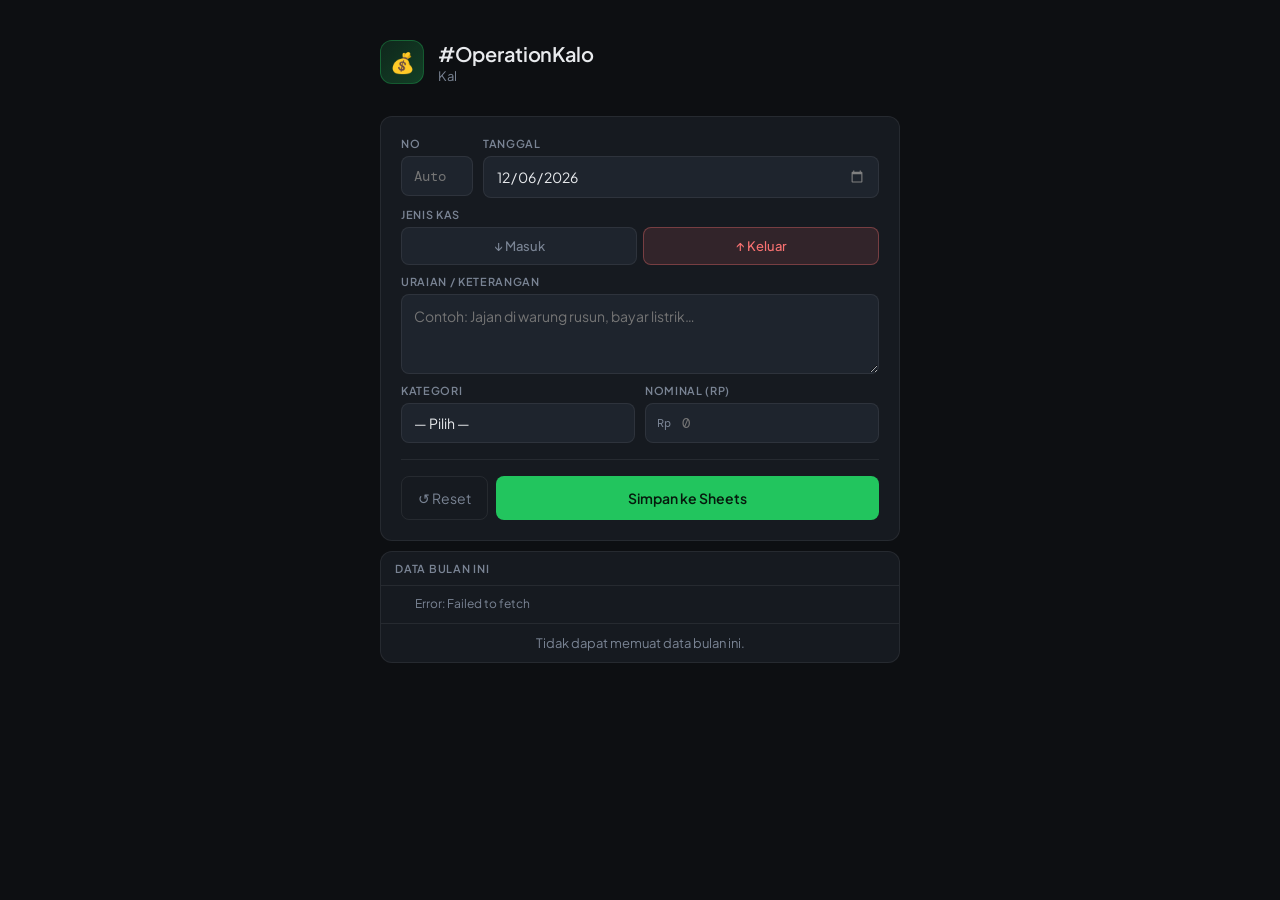
==== index.html @ b296a301 "sembunyikan fields dan ganti waktu jadi GMT+7" ====
<!DOCTYPE html>
<html lang="id">
<head>
<meta charset="UTF-8" />
<meta name="viewport" content="width=device-width, initial-scale=1.0" />
<title>Kas Harian — Input</title>
<link rel="preconnect" href="https://fonts.googleapis.com" />
<link href="https://fonts.googleapis.com/css2?family=Plus+Jakarta+Sans:wght@400;500;600&family=DM+Mono:wght@400;500&display=swap" rel="stylesheet" />
<style>
  :root {
    --bg: #0d0f12;
    --surface: #161a20;
    --surface2: #1e242d;
    --border: rgba(255,255,255,0.07);
    --border-hover: rgba(255,255,255,0.14);
    --text: #e8eaed;
    --muted: #7a8494;
    --accent-green: #22c55e;
    --accent-green-dim: rgba(34,197,94,0.12);
    --accent-red: #f87171;
    --accent-red-dim: rgba(248,113,113,0.12);
    --accent-blue: #60a5fa;
    --radius: 12px;
    --radius-sm: 8px;
  }

  *, *::before, *::after { box-sizing: border-box; margin: 0; padding: 0; }

  body {
    background: var(--bg);
    color: var(--text);
    font-family: 'Plus Jakarta Sans', sans-serif;
    min-height: 100vh;
    display: flex;
    justify-content: center;
    padding: 2rem 1rem 4rem;
  }

  .page {
    width: 100%;
    max-width: 520px;
  }

  /* Header */
  .app-header {
    display: flex;
    align-items: center;
    gap: 14px;
    margin-bottom: 2rem;
    padding-top: 0.5rem;
  }
  .app-logo {
    width: 44px; height: 44px;
    background: linear-gradient(135deg, #22c55e22, #22c55e44);
    border: 1px solid rgba(34,197,94,0.3);
    border-radius: 12px;
    display: flex; align-items: center; justify-content: center;
    font-size: 20px;
  }
  .app-title { font-size: 20px; font-weight: 600; letter-spacing: -0.3px; }
  .app-sub { font-size: 13px; color: var(--muted); margin-top: 2px; }

  /* Card */
  .card {
    background: var(--surface);
    border: 1px solid var(--border);
    border-radius: var(--radius);
    padding: 1.25rem;
    margin-bottom: 10px;
    transition: border-color 0.2s;
  }
  .card:hover { border-color: var(--border-hover); }

  .url-config {
    display: none;
  }

  /* URL bar */
  .url-row {
    display: flex;
    align-items: center;
    gap: 10px;
  }
  .url-icon { font-size: 16px; opacity: 0.4; flex-shrink: 0; }
  .url-input {
    flex: 1;
    background: transparent;
    border: none;
    outline: none;
    color: var(--muted);
    font-family: 'DM Mono', monospace;
    font-size: 11.5px;
    min-width: 0;
  }
  .url-input::placeholder { color: #3d4755; }
  .url-input:focus { color: var(--text); }
  .btn-sm {
    padding: 5px 12px;
    border: 1px solid var(--border-hover);
    background: transparent;
    color: var(--muted);
    border-radius: 6px;
    font-size: 12px;
    font-family: 'Plus Jakarta Sans', sans-serif;
    cursor: pointer;
    transition: all 0.15s;
    flex-shrink: 0;
  }
  .btn-sm:hover { background: var(--surface2); color: var(--text); }

  /* Section label */
  .section-label {
    font-size: 10.5px;
    font-weight: 600;
    letter-spacing: 0.08em;
    text-transform: uppercase;
    color: var(--muted);
    margin-bottom: 10px;
  }

  /* Grid */
  .grid-top { display: grid; grid-template-columns: 72px 1fr; gap: 10px; margin-bottom: 10px; }
  .grid-2 { display: grid; grid-template-columns: 1fr 1fr; gap: 10px; margin-bottom: 10px; }

  /* Field */
  .field { display: flex; flex-direction: column; gap: 6px; }
  .field-label {
    font-size: 11px;
    font-weight: 600;
    letter-spacing: 0.06em;
    text-transform: uppercase;
    color: var(--muted);
  }

  input[type="text"],
  input[type="date"],
  input[type="number"],
  select, textarea {
    background: var(--surface2);
    border: 1px solid var(--border);
    border-radius: var(--radius-sm);
    color: var(--text);
    font-family: 'Plus Jakarta Sans', sans-serif;
    font-size: 14px;
    padding: 10px 12px;
    outline: none;
    width: 100%;
    transition: border-color 0.15s, box-shadow 0.15s;
    -webkit-appearance: none;
  }
  input:focus, select:focus, textarea:focus {
    border-color: rgba(34,197,94,0.4);
    box-shadow: 0 0 0 3px rgba(34,197,94,0.08);
  }
  input[type="date"]::-webkit-calendar-picker-indicator { filter: invert(0.5); cursor: pointer; }
  input[type="number"] { font-family: 'DM Mono', monospace; }
  select { cursor: pointer; }
  select option { background: #1e242d; }
  textarea { resize: vertical; min-height: 80px; line-height: 1.6; }

  /* Nominal prefix */
  .nominal-wrap { position: relative; }
  .nominal-prefix {
    position: absolute;
    left: 12px; top: 50%;
    transform: translateY(-50%);
    font-family: 'DM Mono', monospace;
    font-size: 12px;
    color: var(--muted);
    pointer-events: none;
  }
  .nominal-wrap input { padding-left: 36px; }

  /* Type toggle */
  .type-toggle { display: grid; grid-template-columns: 1fr 1fr; gap: 6px; }
  .type-btn {
    padding: 10px 8px;
    border: 1px solid var(--border);
    border-radius: var(--radius-sm);
    background: var(--surface2);
    color: var(--muted);
    font-size: 13px;
    font-weight: 500;
    font-family: 'Plus Jakarta Sans', sans-serif;
    cursor: pointer;
    text-align: center;
    transition: all 0.15s;
    display: flex; align-items: center; justify-content: center; gap: 6px;
  }
  .type-btn:hover { border-color: var(--border-hover); color: var(--text); }
  .type-btn.masuk.active {
    background: var(--accent-green-dim);
    border-color: rgba(34,197,94,0.35);
    color: var(--accent-green);
  }
  .type-btn.keluar.active {
    background: var(--accent-red-dim);
    border-color: rgba(248,113,113,0.35);
    color: var(--accent-red);
  }

  /* Divider */
  .divider { border: none; border-top: 1px solid var(--border); margin: 1rem 0; }

  /* Button row */
  .btn-row { display: flex; gap: 8px; }
  .btn-reset {
    padding: 12px 16px;
    border: 1px solid var(--border);
    background: transparent;
    color: var(--muted);
    border-radius: var(--radius-sm);
    font-size: 14px;
    font-family: 'Plus Jakarta Sans', sans-serif;
    cursor: pointer;
    transition: all 0.15s;
  }
  .btn-reset:hover { border-color: var(--border-hover); color: var(--text); background: var(--surface2); }

  .btn-primary {
    flex: 1;
    padding: 12px;
    background: var(--accent-green);
    border: none;
    border-radius: var(--radius-sm);
    color: #061a0d;
    font-size: 14px;
    font-weight: 600;
    font-family: 'Plus Jakarta Sans', sans-serif;
    cursor: pointer;
    display: flex; align-items: center; justify-content: center; gap: 8px;
    transition: opacity 0.15s, transform 0.1s;
  }
  .btn-primary:hover { opacity: 0.88; }
  .btn-primary:active { transform: scale(0.98); }
  .btn-primary:disabled { opacity: 0.35; cursor: not-allowed; }

  /* Spinner */
  .spinner {
    width: 15px; height: 15px;
    border: 2px solid rgba(6,26,13,0.3);
    border-top-color: #061a0d;
    border-radius: 50%;
    animation: spin 0.7s linear infinite;
    display: none;
  }
  .month-loader {
    width: 12px; height: 12px;
    border: 2px solid rgba(255,255,255,0.25);
    border-top-color: var(--text);
    border-radius: 50%;
    animation: spin 0.7s linear infinite;
    visibility: hidden;
    margin-right: 8px;
    flex-shrink: 0;
  }
  @keyframes spin { to { transform: rotate(360deg); } }

  /* Recent */
  .recent-card {
    background: var(--surface);
    border: 1px solid var(--border);
    border-radius: var(--radius);
    overflow: hidden;
    margin-top: 0;
    margin-bottom: 10px;
  }
  .recent-header {
    padding: 10px 14px;
    border-bottom: 1px solid var(--border);
    font-size: 11px;
    font-weight: 600;
    letter-spacing: 0.07em;
    text-transform: uppercase;
    color: var(--muted);
  }
  .recent-item {
    display: flex;
    align-items: center;
    gap: 10px;
    padding: 11px 14px;
    border-bottom: 1px solid var(--border);
    font-size: 13px;
    transition: background 0.1s;
    animation: fadeIn 0.3s ease;
  }
  .recent-item:last-child { border-bottom: none; }
  .recent-item:hover { background: var(--surface2); }
  @keyframes fadeIn { from { opacity: 0; transform: translateY(-4px); } to { opacity: 1; transform: translateY(0); } }
  .badge {
    font-size: 10.5px;
    font-weight: 600;
    padding: 3px 8px;
    border-radius: 20px;
    flex-shrink: 0;
    font-family: 'DM Mono', monospace;
  }
  .badge-masuk { background: var(--accent-green-dim); color: var(--accent-green); }
  .badge-keluar { background: var(--accent-red-dim); color: var(--accent-red); }
  .recent-uraian { flex: 1; color: var(--text); white-space: nowrap; overflow: hidden; text-overflow: ellipsis; }
  .recent-date { color: var(--muted); font-size: 11px; font-family: 'DM Mono', monospace; flex-shrink: 0; }
  .recent-nominal { font-family: 'DM Mono', monospace; font-size: 13px; font-weight: 500; flex-shrink: 0; }
  .nominal-masuk { color: var(--accent-green); }
  .nominal-keluar { color: var(--accent-red); }

  /* Toast */
  .toast {
    position: fixed;
    bottom: 24px; left: 50%;
    transform: translateX(-50%) translateY(16px);
    padding: 10px 18px;
    border-radius: 30px;
    font-size: 13px;
    font-weight: 500;
    opacity: 0;
    pointer-events: none;
    transition: all 0.25s cubic-bezier(0.34, 1.56, 0.64, 1);
    white-space: nowrap;
    z-index: 999;
  }
  .toast.show { opacity: 1; transform: translateX(-50%) translateY(0); }
  .toast.success { background: var(--accent-green); color: #061a0d; }
  .toast.error { background: var(--accent-red); color: #fff; }

  /* Status dot */
  .status-dot {
    width: 7px; height: 7px;
    border-radius: 50%;
    background: var(--muted);
    flex-shrink: 0;
    transition: background 0.3s;
  }
  .status-dot.connected { background: var(--accent-green); box-shadow: 0 0 6px rgba(34,197,94,0.5); }
</style>
</head>
<body>
<div class="page">

  <div class="app-header">
    <div class="app-logo">💰</div>
    <div>
      <div class="app-title">#OperationKalo</div>
      <div class="app-sub">Kal</div>
    </div>
  </div>

  <!-- URL Config -->
  <div class="card url-config">
    <div class="url-row">
      <div class="status-dot" id="statusDot"></div>
      <input type="text" id="scriptUrl" class="url-input"
        placeholder="Paste Apps Script URL di sini…"
        oninput="onUrlChange()" />
      <button class="btn-sm" onclick="saveUrl()">Simpan</button>
    </div>
  </div>

  <!-- Form Card -->
  <div class="card">

    <div class="grid-top">
      <div class="field">
        <div class="field-label">No</div>
        <input type="number" id="fNo" placeholder="Auto" style="text-align:center; padding-left:8px; padding-right:8px;" />
      </div>
      <div class="field">
        <div class="field-label">Tanggal</div>
        <input type="date" id="fTanggal" onblur="validateTanggal()" />
      </div>
    </div>

    <div class="field" style="margin-bottom:10px;">
      <div class="field-label">Jenis Kas</div>
      <div class="type-toggle">
        <div class="type-btn masuk active" id="btnMasuk" onclick="setType('masuk')">
          ↓ Masuk
        </div>
        <div class="type-btn keluar" id="btnKeluar" onclick="setType('keluar')">
          ↑ Keluar
        </div>
      </div>
    </div>

    <div class="field" style="margin-bottom:10px;">
      <div class="field-label">Uraian / Keterangan</div>
      <textarea id="fUraian" placeholder="Contoh: Jajan di warung rusun, bayar listrik…"></textarea>
    </div>

    <div class="grid-2">
      <div class="field">
        <div class="field-label">Kategori</div>
        <select id="fJenis">
          <option value="">— Pilih —</option>
          <option>Biaya Administrasi Bank</option>
          <option>Groceries</option>
          <option>Hiburan</option>
          <option>Keluarga</option>
          <option>Liburan</option>
          <option>Makanan dan Minuman</option>
          <option>Pendapatan</option>
          <option>Skincare dan Makeup</option>
          <option>Tabungan</option>
          <option>Tagihan dan Pulsa</option>
          <option>Transportasi dan Perjalanan</option>
          <option>Lain-lain</option>
        </select>
      </div>
      <div class="field">
        <div class="field-label">Nominal (Rp)</div>
        <div class="nominal-wrap">
          <span class="nominal-prefix">Rp</span>
          <input type="number" id="fNominal" placeholder="0" min="0" />
        </div>
      </div>
    </div>

    <hr class="divider" />

    <div class="btn-row">
      <button class="btn-reset" onclick="resetForm()">↺ Reset</button>
      <button class="btn-primary" id="btnSubmit" onclick="submitData()">
        <div class="spinner" id="spinner"></div>
        <span id="btnLabel">Simpan ke Sheets</span>
      </button>
    </div>
  </div>

  <!-- Recent -->
  <div class="recent-card" id="recentSection" style="display:none;">
    <div class="recent-header">Baru ditambahkan</div>
    <div id="recentList"></div>
  </div>

  <div class="recent-card" id="monthSection" style="display:none;">
    <div class="recent-header">Data Bulan Ini</div>
    <div id="monthSummary"></div>
    <div id="monthDebug" style="display:flex; align-items:center; padding: 10px 14px; color: var(--muted); font-size: 12px; line-height: 1.4;
      border-bottom: 1px solid var(--border);">
      <span id="monthLoader" class="month-loader"></span>
      <span id="monthDebugText">Memuat...</span>
    </div>
    <div id="monthList"></div>
  </div>

</div>

<div class="toast" id="toast"></div>

<script>
  let currentType = 'keluar';
  let recentItems = [];

  // Init
  function getTodayInGMT7() {
    const now = new Date();
    const utc = now.getTime() + now.getTimezoneOffset() * 60000;
    const gmt7 = new Date(utc + 7 * 60 * 60 * 1000);
    return gmt7.toISOString().split('T')[0];
  }

  const today = getTodayInGMT7();
  document.getElementById('fTanggal').value = today;

  const defaultUrl = 'https://script.google.com/macros/s/AKfycbyU1YyauBT9WxBYH2cIHqBIk_B0XXBSy7B6EfO1a0asAMZH-TG2OiddsCNJm5M3u5-5/exec';
  const savedUrl = localStorage.getItem('kas_script_url') || defaultUrl;
  document.getElementById('scriptUrl').value = savedUrl;
  document.getElementById('statusDot').classList.add('connected');
  document.getElementById('fTanggal').max = today;
  setType(currentType);
  loadMonthlyData();

  function onUrlChange() {
    const v = document.getElementById('scriptUrl').value.trim();
    document.getElementById('statusDot').classList.toggle('connected', v.length > 10);
  }

  function validateTanggal() {
    const tanggalInput = document.getElementById('fTanggal');
    if (tanggalInput.value > today) {
      showToast('Tanggal tidak boleh lebih dari hari ini', 'error');
      tanggalInput.value = today;
      return false;
    }
    return true;
  }

  function saveUrl() {
    const url = document.getElementById('scriptUrl').value.trim();
    if (url) {
      localStorage.setItem('kas_script_url', url);
      showToast('URL tersimpan ✓', 'success');
      loadMonthlyData();
    } else {
      showToast('URL kosong!', 'error');
    }
  }

  function setType(t) {
    currentType = t;
    document.getElementById('btnMasuk').classList.toggle('active', t === 'masuk');
    document.getElementById('btnKeluar').classList.toggle('active', t === 'keluar');
  }

  function resetForm() {
    document.getElementById('fNo').value = '';
    document.getElementById('fTanggal').value = today;
    document.getElementById('fUraian').value = '';
    document.getElementById('fJenis').value = '';
    document.getElementById('fNominal').value = '';
    setType('keluar');
  }

  function formatRp(n) {
    return 'Rp\u00A0' + Number(n).toLocaleString('id-ID');
  }

  function showToast(msg, type) {
    const t = document.getElementById('toast');
    t.textContent = msg;
    t.className = 'toast ' + type + ' show';
    setTimeout(() => t.className = 'toast', 3000);
  }

  function addRecent(data) {
    recentItems.unshift(data);
    if (recentItems.length > 5) recentItems.pop();
    const sec = document.getElementById('recentSection');
    sec.style.display = 'block';
    document.getElementById('recentList').innerHTML = recentItems.map(d => `
      <div class="recent-item">
        <span class="badge ${d.type === 'masuk' ? 'badge-masuk' : 'badge-keluar'}">${d.type === 'masuk' ? '↓ MASUK' : '↑ KELUAR'}</span>
        <span class="recent-uraian">${d.uraian}</span>
        <span class="recent-date">${d.tanggal}</span>
        <span class="recent-nominal ${d.type === 'masuk' ? 'nominal-masuk' : 'nominal-keluar'}">${formatRp(d.nominal)}</span>
      </div>
    `).join('');
  }

  function parseIsoDate(value) {
    const d = new Date(value);
    return Number.isNaN(d.getTime()) ? null : d;
  }

  function isCurrentMonth(value) {
    const d = parseIsoDate(value);
    if (!d) return false;
    const now = new Date();
    return d.getFullYear() === now.getFullYear() && d.getMonth() === now.getMonth();
  }

  function renderMonthlyData(items) {
    const section = document.getElementById('monthSection');
    const list = document.getElementById('monthList');
    const summary = document.getElementById('monthSummary');

    section.style.display = 'block';
    if (!items.length) {
      summary.innerHTML = '';
      list.innerHTML = '<div class="recent-item" style="justify-content:center;color:var(--muted);">Tidak ada data bulan ini.</div>';
      setMonthLoading(false, 'Tidak ada data bulan ini');
      return;
    }

    const masukTotal = items.reduce((sum, item) => sum + Number(item.masuk || (item.type === 'masuk' ? item.nominal : 0) || 0), 0);
    const keluarTotal = items.reduce((sum, item) => sum + Number(item.keluar || (item.type === 'keluar' ? item.nominal : 0) || 0), 0);

    summary.innerHTML = `
      <div class="recent-item" style="justify-content:space-between;gap:10px;font-weight:600;">
        <span>${items.length} catatan bulan ini</span>
        <span>${formatRp(masukTotal)} / ${formatRp(keluarTotal)}</span>
      </div>
    `;

    list.innerHTML = items.map(row => `
      <div class="recent-item">
        <span class="recent-date">${row.tanggal || '-'}</span>
        <span class="badge ${row.type === 'masuk' ? 'badge-masuk' : 'badge-keluar'}">
          ${row.jenis || (row.type === 'masuk' ? '↓ MASUK' : '↑ KELUAR')}
        </span>
        <span class="recent-uraian">${row.uraian || '-'}</span>
        <span class="recent-nominal ${row.type === 'masuk' ? 'nominal-masuk' : 'nominal-keluar'}">
          ${formatRp(row.nominal || row.masuk || row.keluar || 0)}
        </span>
      </div>
    `).join('');
  }

  function setMonthLoading(isLoading, message = 'Memuat...') {
    const section = document.getElementById('monthSection');
    const loader = document.getElementById('monthLoader');
    const debugText = document.getElementById('monthDebugText');
    section.style.display = 'block';
    loader.style.visibility = isLoading ? 'visible' : 'hidden';
    debugText.textContent = message;
  }

  async function loadMonthlyData() {
    const scriptUrl = document.getElementById('scriptUrl').value.trim();
    if (!scriptUrl) return;

    setMonthLoading(true, 'Memuat data bulan ini...');
    try {
      const res = await fetch(scriptUrl, {
        method: 'GET',
        headers: { 'Accept': 'application/json' }
      });

      if (!res.ok) {
        throw new Error(`HTTP ${res.status}`);
      }

      const json = await res.json();
      const data = Array.isArray(json.data) ? json.data : [];
      setMonthLoading(false, `Response status=${json.status} rows=${data.length}`);
      if (json.status !== 'ok') {
        throw new Error(json.message || 'Data bulan ini tidak tersedia');
      }

      const monthly = data.map(item => ({
        uraian: item.uraian || item.keterangan || item.Uraian || '',
        tanggal: item.tanggal || item.date || item.Tanggal || '',
        jenis: item.jenis || item.Jenis || item.kategori || item.Kategori || item.category || item.Category || '',
        type: item.masuk && Number(item.masuk) > 0 ? 'masuk' : 'keluar',
        nominal: item.masuk || item.keluar || item.total || item.nominal || 0,
        masuk: item.masuk || 0,
        keluar: item.keluar || 0,
      }));

      renderMonthlyData(monthly);
    } catch (e) {
      console.warn('Gagal memuat data bulan ini', e);
      const section = document.getElementById('monthSection');
      const list = document.getElementById('monthList');
      const summary = document.getElementById('monthSummary');
      section.style.display = 'block';
      summary.innerHTML = '';
      setMonthLoading(false, `Error: ${e.message}`);
      list.innerHTML = '<div class="recent-item" style="justify-content:center;color:var(--muted);">Tidak dapat memuat data bulan ini.</div>';
    }
  }

  async function submitData() {
    const scriptUrl = document.getElementById('scriptUrl').value.trim();
    const no = document.getElementById('fNo').value.trim();
    const tanggal = document.getElementById('fTanggal').value;
    const uraian = document.getElementById('fUraian').value.trim();
    const jenis = document.getElementById('fJenis').value;
    const nominal = document.getElementById('fNominal').value;

    if (!tanggal || !uraian || !jenis || !nominal) {
      showToast('Lengkapi semua field dulu!', 'error'); return;
    }
    if (!validateTanggal()) {
      return;
    }
    if (!scriptUrl) {
      showToast('Isi URL Apps Script dulu', 'error'); return;
    }

    const btn = document.getElementById('btnSubmit');
    const lbl = document.getElementById('btnLabel');
    const spin = document.getElementById('spinner');
    btn.disabled = true;
    lbl.textContent = 'Menyimpan…';
    spin.style.display = 'block';

    const payload = {
      no: no || 'auto', tanggal, uraian, jenis,
      type: currentType,
      masuk: currentType === 'masuk' ? nominal : '',
      keluar: currentType === 'keluar' ? nominal : '',
      nominal
    };

    try {
      const res = await fetch(scriptUrl, {
        method: 'POST',
        headers: { 'Accept': 'application/json' },
        body: JSON.stringify(payload)
      });
      if (!res.ok) {
        const text = await res.text();
        throw new Error(`HTTP ${res.status}: ${text}`);
      }
      const json = await res.json();
      if (json.status === 'ok') {
        showToast('Tersimpan ke Google Sheets ✓', 'success');
        addRecent({ tanggal, uraian, type: currentType, nominal });
        resetForm();
        loadMonthlyData();
      } else {
        showToast('Gagal: ' + (json.message || 'Error'), 'error');
      }
    } catch(e) {
      console.warn('Submit failed', e);
      showToast('Koneksi gagal — cek URL & CORS', 'error');
    }

    btn.disabled = false;
    lbl.textContent = 'Simpan ke Sheets';
    spin.style.display = 'none';
  }

// Load otomatis saat halaman dibuka
window.addEventListener('load', () => {
  setTimeout(loadMonthlyData, 500);
});
</script>
</body>
</html>
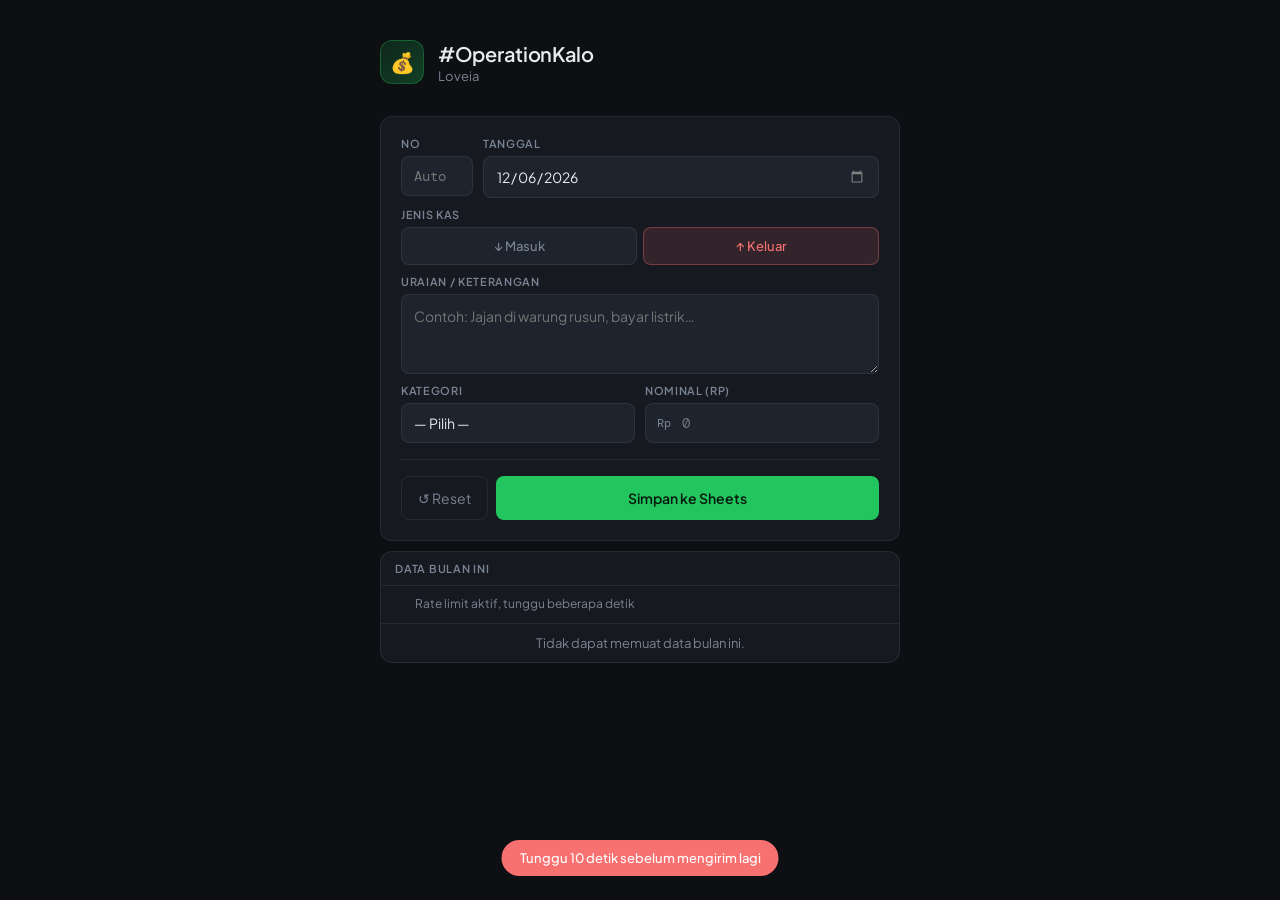
==== commit 6aab583a: "rate limit dan ganti nama" ====
--- a/index.html
+++ b/index.html
@@ -340,7 +340,7 @@
     <div class="app-logo">💰</div>
     <div>
       <div class="app-title">#OperationKalo</div>
-      <div class="app-sub">Kal</div>
+      <div class="app-sub">Loveia</div>
     </div>
   </div>
 
@@ -449,6 +449,19 @@
 <script>
   let currentType = 'keluar';
   let recentItems = [];
+  let lastRequestTimestamp = 0;
+  const REQUEST_INTERVAL_MS = 10000; // 1 request per 10 detik
+
+  function canSendRequest() {
+    const now = Date.now();
+    if (now - lastRequestTimestamp < REQUEST_INTERVAL_MS) {
+      const remainingSeconds = Math.ceil((REQUEST_INTERVAL_MS - (now - lastRequestTimestamp)) / 1000);
+      showToast(`Tunggu ${remainingSeconds} detik sebelum mengirim lagi`, 'error');
+      return false;
+    }
+    lastRequestTimestamp = now;
+    return true;
+  }
 
   // Init
   function getTodayInGMT7() {
@@ -461,7 +474,7 @@
   const today = getTodayInGMT7();
   document.getElementById('fTanggal').value = today;
 
-  const defaultUrl = 'https://script.google.com/macros/s/AKfycbyU1YyauBT9WxBYH2cIHqBIk_B0XXBSy7B6EfO1a0asAMZH-TG2OiddsCNJm5M3u5-5/exec';
+  const defaultUrl = 'https://script.google.com/macros/s/AKfycbxJrGMd9oJe8ZX2hiZc4UQ3CN1Z8rT0RYM3Ek5l9Ld326BeuhfG-99PKY9Dw8AGXQWM/exec';
   const savedUrl = localStorage.getItem('kas_script_url') || defaultUrl;
   document.getElementById('scriptUrl').value = savedUrl;
   document.getElementById('statusDot').classList.add('connected');
@@ -597,6 +610,10 @@
   async function loadMonthlyData() {
     const scriptUrl = document.getElementById('scriptUrl').value.trim();
     if (!scriptUrl) return;
+    if (!canSendRequest()) {
+      setMonthLoading(false, 'Rate limit aktif, tunggu beberapa detik');
+      return;
+    }
 
     setMonthLoading(true, 'Memuat data bulan ini...');
     try {
@@ -640,6 +657,8 @@
   }
 
   async function submitData() {
+    if (!canSendRequest()) return;
+
     const scriptUrl = document.getElementById('scriptUrl').value.trim();
     const no = document.getElementById('fNo').value.trim();
     const tanggal = document.getElementById('fTanggal').value;
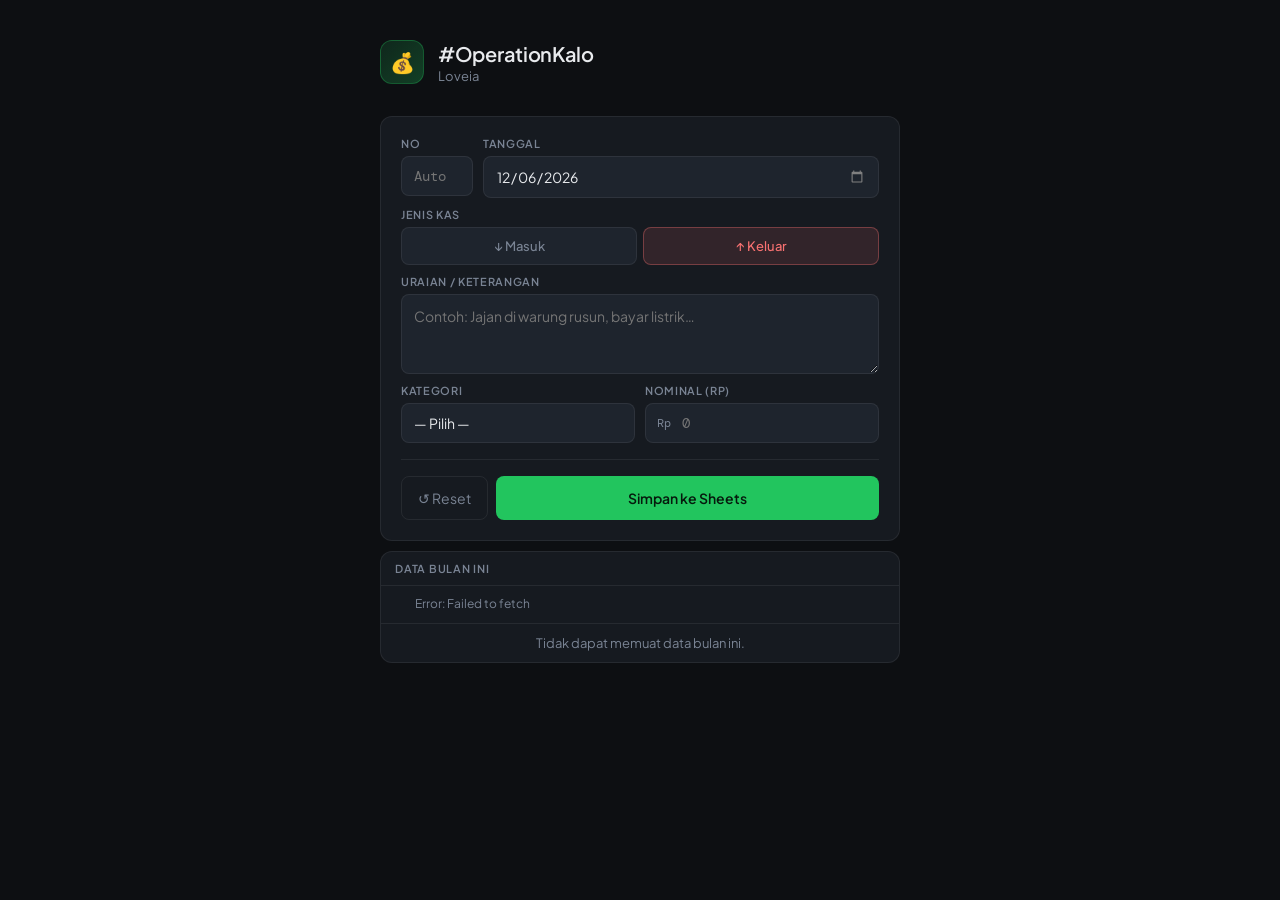
==== commit a1722612: "fix rate limit" ====
--- a/index.html
+++ b/index.html
@@ -480,7 +480,6 @@
   document.getElementById('statusDot').classList.add('connected');
   document.getElementById('fTanggal').max = today;
   setType(currentType);
-  loadMonthlyData();
 
   function onUrlChange() {
     const v = document.getElementById('scriptUrl').value.trim();
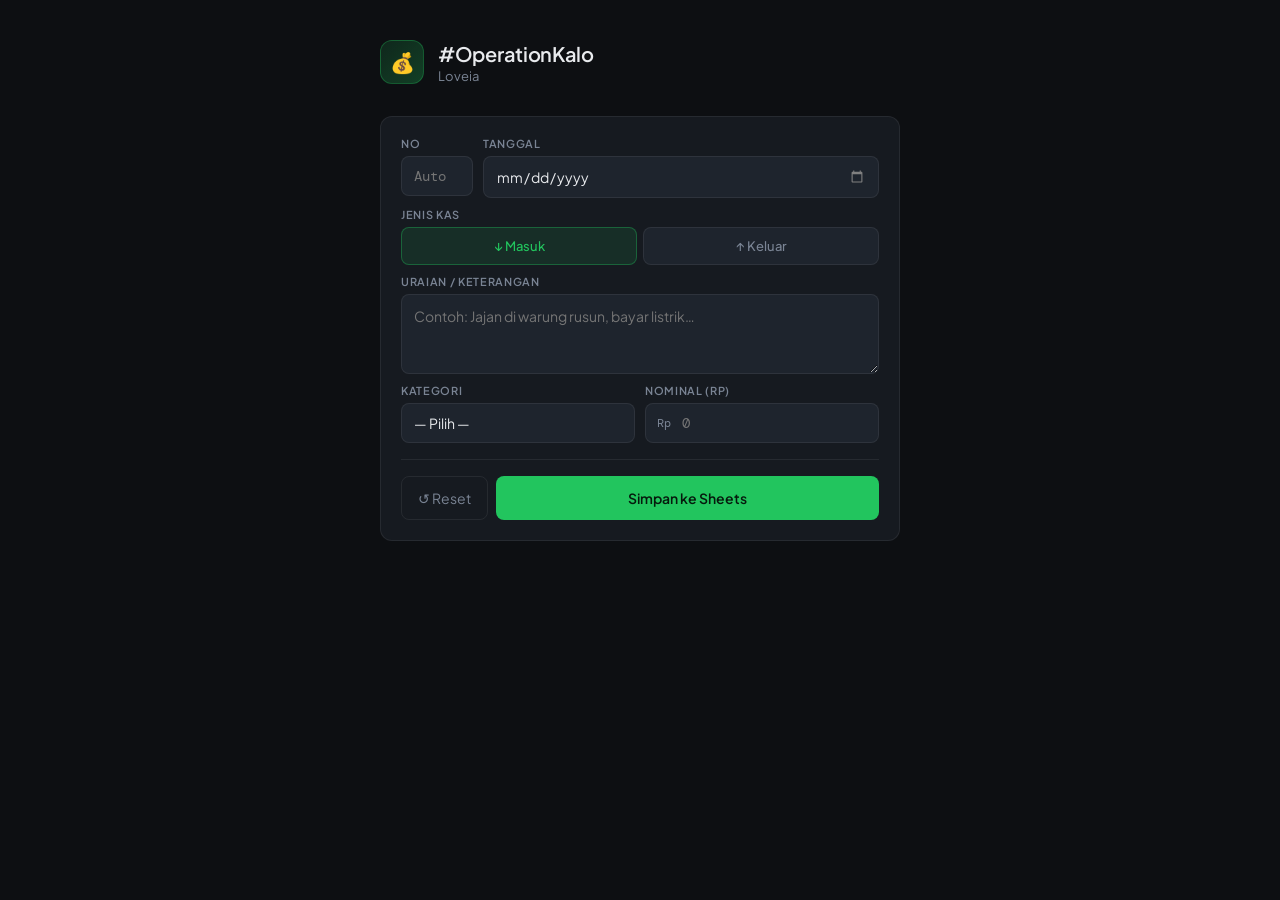
==== commit b49d6bca: "fix rate limit" ====
--- a/index.html
+++ b/index.html
@@ -449,7 +449,7 @@
 <script>
   let currentType = 'keluar';
   let recentItems = [];
-  let lastRequestTimestamp = 0;
+  let lastRequestTimestamp = Date.now() - REQUEST_INTERVAL_MS; // Allow immediate first submit
   const REQUEST_INTERVAL_MS = 10000; // 1 request per 10 detik
 
   function canSendRequest() {
@@ -609,10 +609,6 @@
   async function loadMonthlyData() {
     const scriptUrl = document.getElementById('scriptUrl').value.trim();
     if (!scriptUrl) return;
-    if (!canSendRequest()) {
-      setMonthLoading(false, 'Rate limit aktif, tunggu beberapa detik');
-      return;
-    }
 
     setMonthLoading(true, 'Memuat data bulan ini...');
     try {
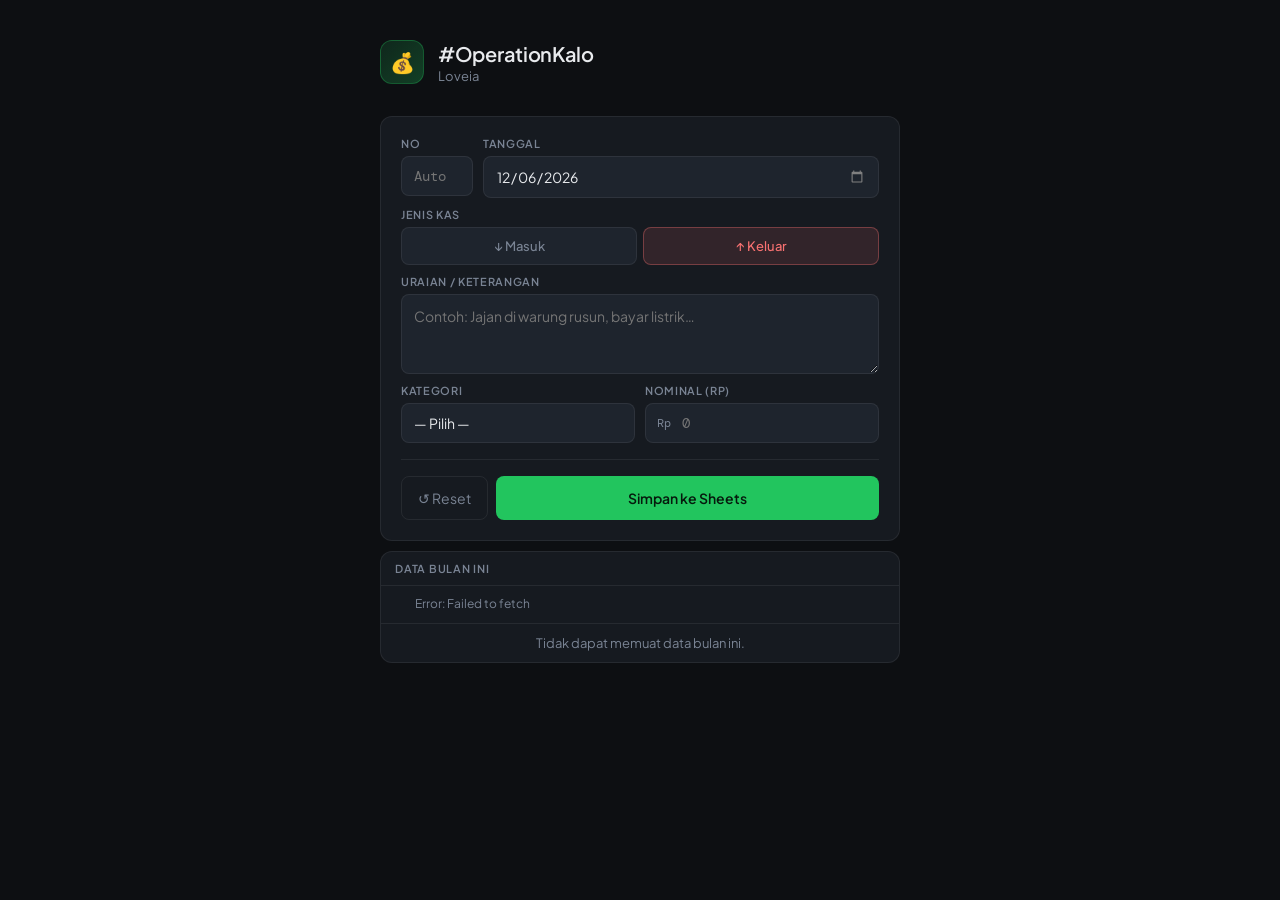
==== commit ccae96cd: "fix rate limit" ====
--- a/index.html
+++ b/index.html
@@ -449,8 +449,8 @@
 <script>
   let currentType = 'keluar';
   let recentItems = [];
+  const REQUEST_INTERVAL_MS = 10000; // 1 request per 10 detik
   let lastRequestTimestamp = Date.now() - REQUEST_INTERVAL_MS; // Allow immediate first submit
-  const REQUEST_INTERVAL_MS = 10000; // 1 request per 10 detik
 
   function canSendRequest() {
     const now = Date.now();
